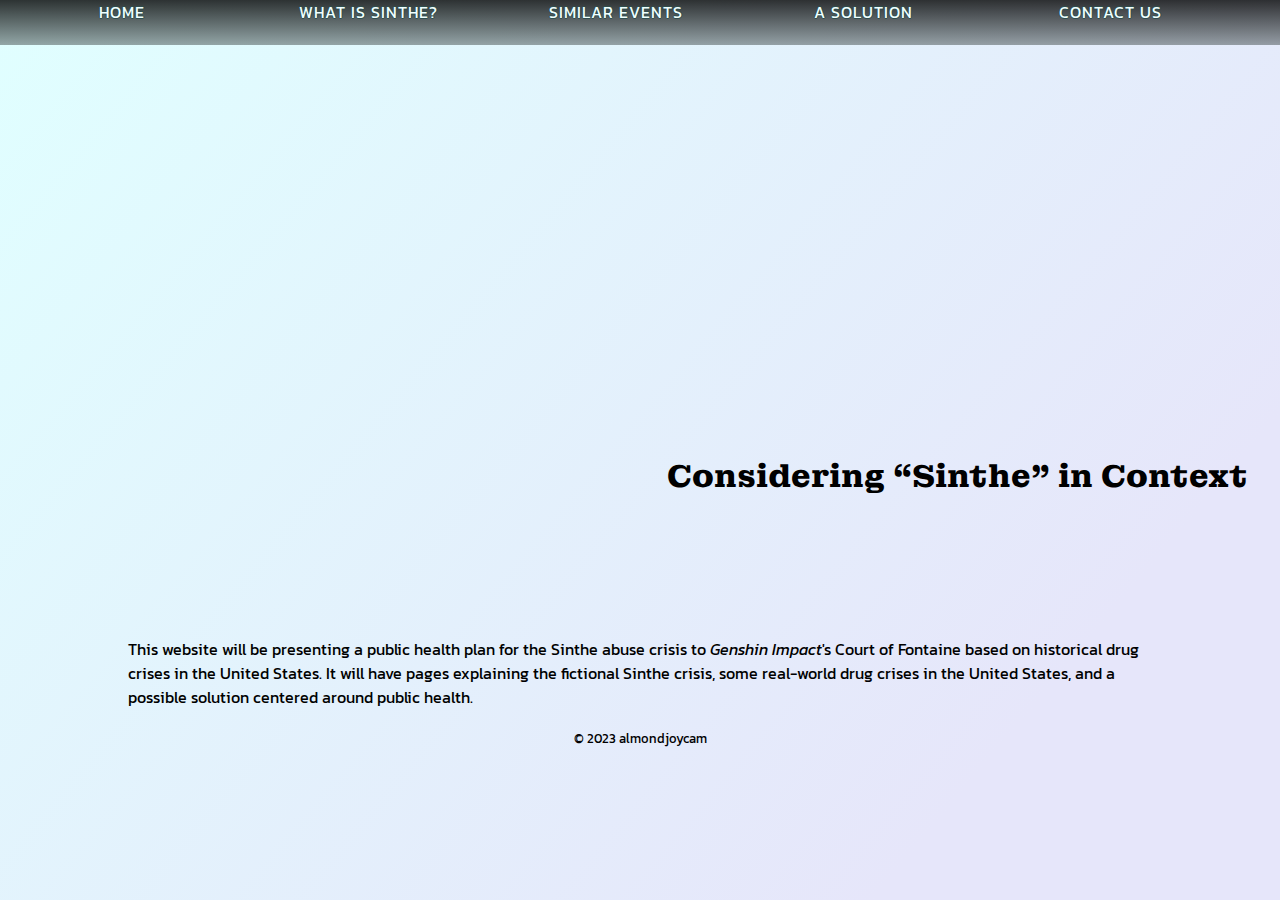
==== index.html @ 3ca5995c "Header Banner Styling" ====
<!doctype html>
<html lang="en-US">

    <head>
        <meta name="charset" content="utf-8">
        <meta name="viewport" content="width:device-width, initial-scale:0">
        <link rel="stylesheet" type="text/css" href="styles/style.css">
        <title>Considering Sinthe in Context | Home</title>
    </head>

    <body>
        <header>
            <nav>
                <ul>
                    <li><a href="index.html">Home</a></li>
                    <li><a href="sinthe.html">What is Sinthe?</a></li>
                    <li><a href="analogues.html">Similar Events</a></li>
                    <li><a href="solution.html">A Solution</a></li>
                    <li><a href="feedback.html">Contact Us</a></li>
                </ul>
            </nav>
            <h1>Considering &ldquo;Sinthe&rdquo; in Context</h1>
        </header>
        <main>
            <p>
                This website will be presenting a public health plan for the
                Sinthe abuse crisis to <em>Genshin Impact</em>'s Court of
                Fontaine based on historical drug crises in the United States.
                It will have pages explaining the fictional Sinthe
                crisis, some real-world drug crises in the United States, and a
                possible solution centered around public health.
            </p>
        </main>
        <footer>
            <small>&copy; 2023 almondjoycam</small>
        </footer>
    </body>

</html>
---- styles/style.css ----
/* Fonts */
@import url('https://fonts.googleapis.com/css2?family=Kanit:wght@300&family=Montagu+Slab:opsz@16..144&display=swap');

/* Default Rules */
html {
    width: 100%;
    height: 100%;
    overflow: scroll;
}
body {
    background: #e0ffff;
    background: linear-gradient(150deg, #e0ffff 0%, #e6e6fa 80%);
    background: -webkit-linear-gradient(320deg, #e0ffff 0%, #e6e6fa 80%);
    background: -moz-linear-gradient(150deg, #e0ffff 0%, #e6e6fa 80%);
    font-family: 'Kanit', Verdana, Geneva, Tahoma, sans-serif;
    margin: 0;
}

/* Header */
header {
    position: relative;
    height: 69vh;
    width: 100%;
    margin: 0;
    padding: 0;
}
nav {
    width: 100%;
    margin: 0;
    padding: 0;
    position: relative;
    top: 0;
    background-image: linear-gradient(rgb(0, 0, 0, 0.8), rgb(69, 79, 79, 0.5));
}
nav ul {
    margin: 0;
    padding: 0;
}
nav ul li {
    width: 100%;
    text-align: center;
    display: block;
    padding: 0;
    margin: auto;
}
nav a {
    display: inherit;
    height: 5vh;
    padding: auto;
    text-transform: uppercase;
    text-decoration: none;
    text-align: inherit;
    letter-spacing: 1px;
    /* font-weight: bold; */
    color: azure;
    text-shadow:
        1px 0 darkslategrey,
        -1px 0 darkslategrey,
        0 -1px darkslategrey,
        0 1px darkslategrey;
}
nav li:hover {
    background-color: rgba(0, 0, 0, 0.1);
    color: #e0ffff;
}
nav a:hover {
    color: inherit;
}
header img {
    position: absolute;
    top: 0;
    left: 0;
    z-index: -5;
    object-fit: cover;
    object-position: 20% 70%;
    width: 100%;
    height: 69vh;
    -webkit-mask-image: linear-gradient(black, transparent);
        mask-image: linear-gradient(black, transparent);
}
header h1 {
    text-align: right;
    position: absolute;
    top: 70%;
    right: 1em;
}
@media screen and (min-width: 768px) {
    nav ul li {
        width: 17%;
        display: inline-block;
        margin: 0 1%;
    }
    nav a {
        width: 100%;
    }
}
@media screen and (min-width: 1440px) {
    nav ul {
        width: 70%;
        margin: inherit 15%;
    }
}

/* General Content */
h1, h2, h3, h4, h5, h6 {
    font-family: 'Montagu Slab', 'Franklin Gothic Medium', 'Arial Wide', Arial, sans-serif
}
main {
    width: 80%;
    margin: auto;
}

/* Footer */
footer {
    position: static;
    bottom: 1em;
    text-align: center;
    display: block;
    width: 50%;
    margin: 0 25%;
}

/* Form */
form ol {
    margin: 1em 0;
    padding: 0 1em;
}
form li {
    display: grid;
    grid-template-columns: 100%;
    grid-template-rows: auto;
    margin: 1em;
    padding: 0;
}
form li label {
    margin-bottom: 0.5em;
}
form li input {
    width: 100%;
    padding: 0.5em;
    font: inherit;
}
form li textarea {
    resize: vertical;
    max-height: 10em;
    min-height: 2em;
    width: 100%;
    padding: 0.5em;
    font: inherit;
}

@media screen and (min-width: 480px) {
    form li {
        grid-template-columns: 40% 60%;
    }
    form li label {
        width: 30%;
        grid-column: 1 / 2;
        padding: 0.5em;
    }
    form li input, form li textarea {
        width: 100%;
        grid-column: 2 / 3;
        padding: 0.5em;
        margin: 0;
    }
}
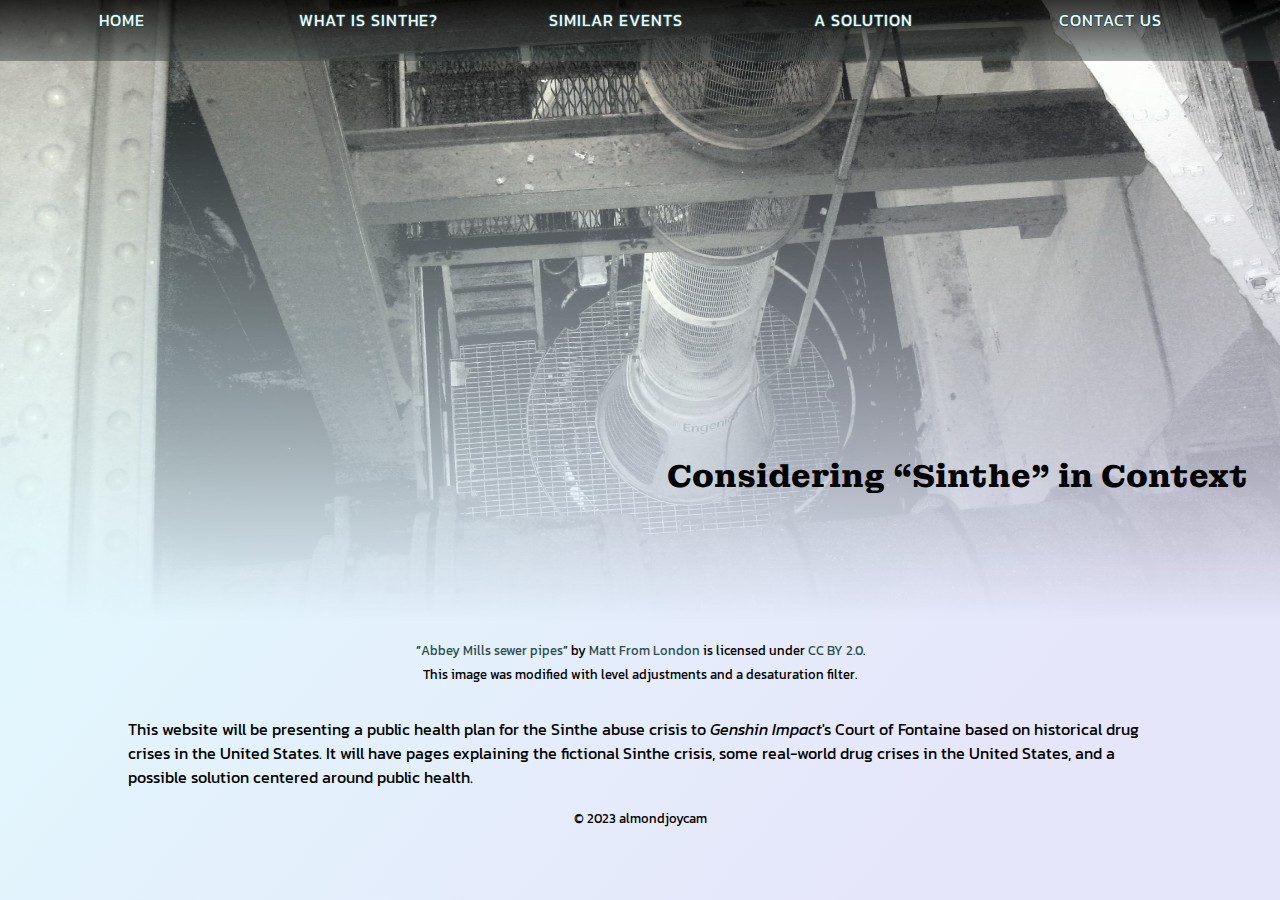
==== commit 4b8546fd: "Banner images and credits for all pages" ====
--- a/index.html
+++ b/index.html
@@ -19,8 +19,27 @@
                     <li><a href="feedback.html">Contact Us</a></li>
                 </ul>
             </nav>
+            <img src="img/underground-pipes-enhance.jpg"
+                alt="A system of pipes underground">
             <h1>Considering &ldquo;Sinthe&rdquo; in Context</h1>
         </header>
+        <aside>
+            <small>
+                &ldquo;<a
+                    href="https://www.flickr.com/photos/57868312@N00/4629017938"
+                    target="_blank">Abbey Mills sewer
+                    pipes</a>&rdquo; by <a
+                    href="https://www.flickr.com/photos/57868312@N00"
+                    target="_blank">Matt From
+                    London</a> is licensed
+                under <a
+                    href="https://creativecommons.org/licenses/by/2.0/?ref=openverse"
+                    target="_blank">CC BY
+                    2.0</a>.
+            </small><br>
+            <small>This image was modified with level adjustments and a
+                desaturation filter.</small>
+        </aside>
         <main>
             <p>
                 This website will be presenting a public health plan for the
--- a/styles/style.css
+++ b/styles/style.css
@@ -27,7 +27,7 @@
 nav {
     width: 100%;
     margin: 0;
-    padding: 0;
+    padding: 0.5em 0;
     position: relative;
     top: 0;
     background-image: linear-gradient(rgb(0, 0, 0, 0.8), rgb(69, 79, 79, 0.5));
@@ -47,6 +47,7 @@
     display: inherit;
     height: 5vh;
     padding: auto;
+    border: none;
     text-transform: uppercase;
     text-decoration: none;
     text-align: inherit;
@@ -65,6 +66,7 @@
 }
 nav a:hover {
     color: inherit;
+    border: inherit;
 }
 header img {
     position: absolute;
@@ -108,6 +110,17 @@
 main {
     width: 80%;
     margin: auto;
+}
+aside {
+    padding: 1em;
+    text-align: center;
+}
+a {
+    text-decoration: none;
+    color: darkslategrey;
+}
+a:hover {
+    border-bottom: 1px solid rgb(47, 79, 79, 0.8);
 }
 
 /* Footer */
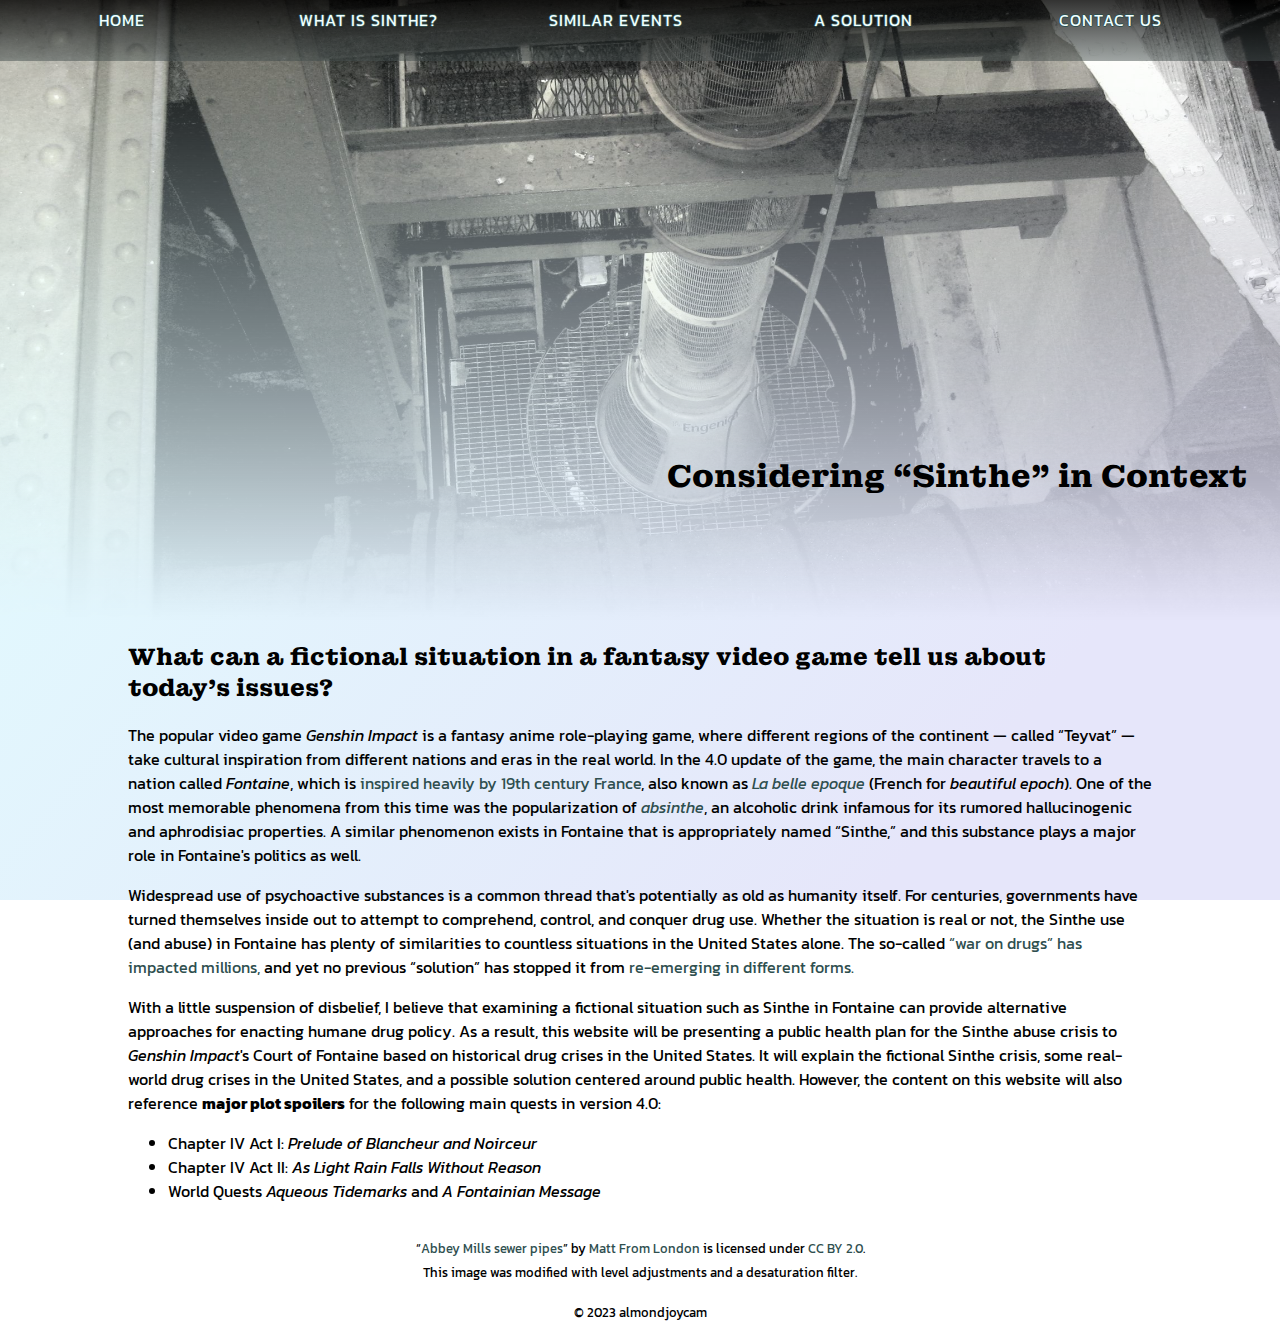
==== commit 798e3ec7: "Content on home page!" ====
--- a/index.html
+++ b/index.html
@@ -23,6 +23,75 @@
                 alt="A system of pipes underground">
             <h1>Considering &ldquo;Sinthe&rdquo; in Context</h1>
         </header>
+        <main>
+            <h2>What can a fictional situation in a fantasy video game tell us
+                about today's issues?</h2>
+            <p>
+                The popular video game <em>Genshin Impact</em> is a fantasy
+                anime role-playing game, where different regions of the
+                continent &mdash; called &ldquo;Teyvat&rdquo; &mdash; take
+                cultural inspiration from different nations and eras in the
+                real world. In the 4.0 update of the game, the main character
+                travels to a nation called <em>Fontaine</em>, which is <a
+                    href="https://genshin-impact.fandom.com/wiki/Fontaine#Cultural_References"
+                    target="_blank">inspired
+                    heavily by 19th century France</a>, also known as <a
+                    href="http://www.la-belle-epoque.de/beintroe.html"
+                    target="_blank"><em>La
+                        belle epoque</em></a> (French for <em>beautiful
+                    epoch</em>).
+                One of the most memorable phenomena from this time was the
+                popularization of <a
+                    href="https://www.britannica.com/topic/absinthe"
+                    target="_blank"><em>absinthe</em></a>, an alcoholic drink
+                infamous for its rumored hallucinogenic and aphrodisiac
+                properties. A similar phenomenon exists in Fontaine that is
+                appropriately named &ldquo;Sinthe,&rdquo; and this substance
+                plays a major role in Fontaine's politics as well.
+            </p>
+            <p>
+                Widespread use of psychoactive substances is a common thread
+                that's potentially as old as humanity itself. For centuries,
+                governments have turned themselves inside out to attempt to
+                comprehend, control, and conquer drug use. Whether the situation
+                is real or not, the Sinthe use (and abuse) in Fontaine has plenty
+                of similarities to countless situations in the United States
+                alone. The so-called <a
+                    href="https://drugpolicy.org/drug-war-stats/"
+                    target="_blank">&ldquo;war on drugs&rdquo; has impacted
+                    millions,</a> and yet no previous &ldquo;solution&rdquo; has
+                stopped it from <a
+                    href="https://www.who.int/news-room/fact-sheets/detail/opioid-overdose"
+                    target="_blank">re-emerging in different forms.</a>
+            </p>
+            <p>
+                With a little suspension of disbelief, I believe that examining a
+                fictional situation such as Sinthe in Fontaine can provide
+                alternative approaches for enacting humane drug policy. As a
+                result, this website will be presenting a public health plan for
+                the Sinthe abuse crisis to <em>Genshin Impact</em>'s Court of
+                Fontaine based on historical drug crises in the United States.
+                It will explain the fictional Sinthe crisis, some real-world
+                drug crises in the United States, and a possible solution
+                centered around public health.
+                However, the content on this website will also reference
+                <strong>major plot spoilers</strong> for the following main
+                quests in version 4.0:
+            </p>
+            <ul>
+                <li>
+                    Chapter IV Act I: <em>Prelude of Blancheur and Noirceur</em>
+                </li>
+                <li>
+                    Chapter IV Act II: <em>As Light Rain Falls Without
+                        Reason</em>
+                </li>
+                <li>
+                    World Quests <em>Aqueous Tidemarks</em> and <em>A Fontainian
+                        Message</em>
+                </li>
+            </ul>
+        </main>
         <aside>
             <small>
                 &ldquo;<a
@@ -40,16 +109,6 @@
             <small>This image was modified with level adjustments and a
                 desaturation filter.</small>
         </aside>
-        <main>
-            <p>
-                This website will be presenting a public health plan for the
-                Sinthe abuse crisis to <em>Genshin Impact</em>'s Court of
-                Fontaine based on historical drug crises in the United States.
-                It will have pages explaining the fictional Sinthe
-                crisis, some real-world drug crises in the United States, and a
-                possible solution centered around public health.
-            </p>
-        </main>
         <footer>
             <small>&copy; 2023 almondjoycam</small>
         </footer>
--- a/styles/style.css
+++ b/styles/style.css
@@ -14,6 +14,9 @@
     background: -moz-linear-gradient(150deg, #e0ffff 0%, #e6e6fa 80%);
     font-family: 'Kanit', Verdana, Geneva, Tahoma, sans-serif;
     margin: 0;
+    height: 100%;
+    background-repeat: no-repeat;
+    background-attachment: fixed;
 }
 
 /* Header */
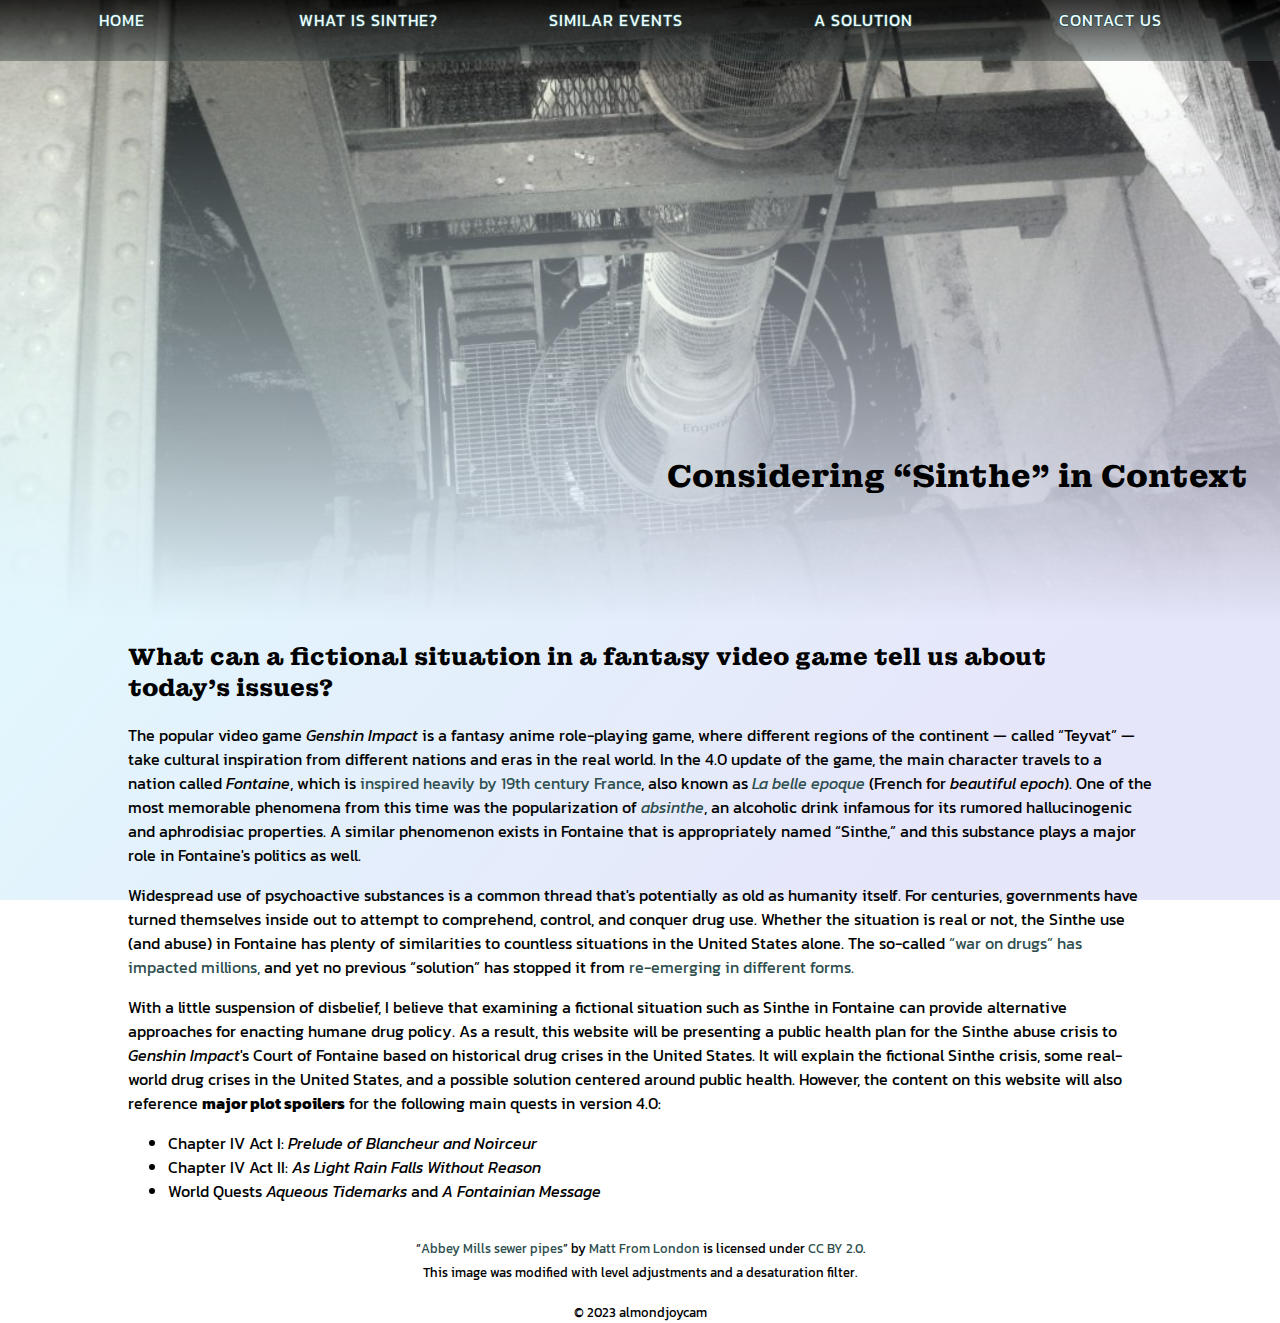
==== commit 4a9ce8a2: "Resizing images and adding responsive picture elements" ====
--- a/index.html
+++ b/index.html
@@ -5,6 +5,7 @@
         <meta name="charset" content="utf-8">
         <meta name="viewport" content="width:device-width, initial-scale:0">
         <link rel="stylesheet" type="text/css" href="styles/style.css">
+        <link rel="icon" href="img/favicon.png">
         <title>Considering Sinthe in Context | Home</title>
     </head>
 
@@ -19,8 +20,13 @@
                     <li><a href="feedback.html">Contact Us</a></li>
                 </ul>
             </nav>
-            <img src="img/underground-pipes-enhance.jpg"
-                alt="A system of pipes underground">
+            <picture>
+                <source srcset="img/underground-pipes-enhance-600.jpg" media="(max-width: 1024px)">
+                <source srcset="img/underground-pipes-enhance-1024.jpg" media="(min-width: 1024px)">
+                <source srcset="img/underground-pipes-enhance-2292.jpg" media="(min-width: 2292px)">
+                <img src="img/underground-pipes-enhance-600.jpg"
+                    alt="A system of pipes underground">
+            </picture>
             <h1>Considering &ldquo;Sinthe&rdquo; in Context</h1>
         </header>
         <main>
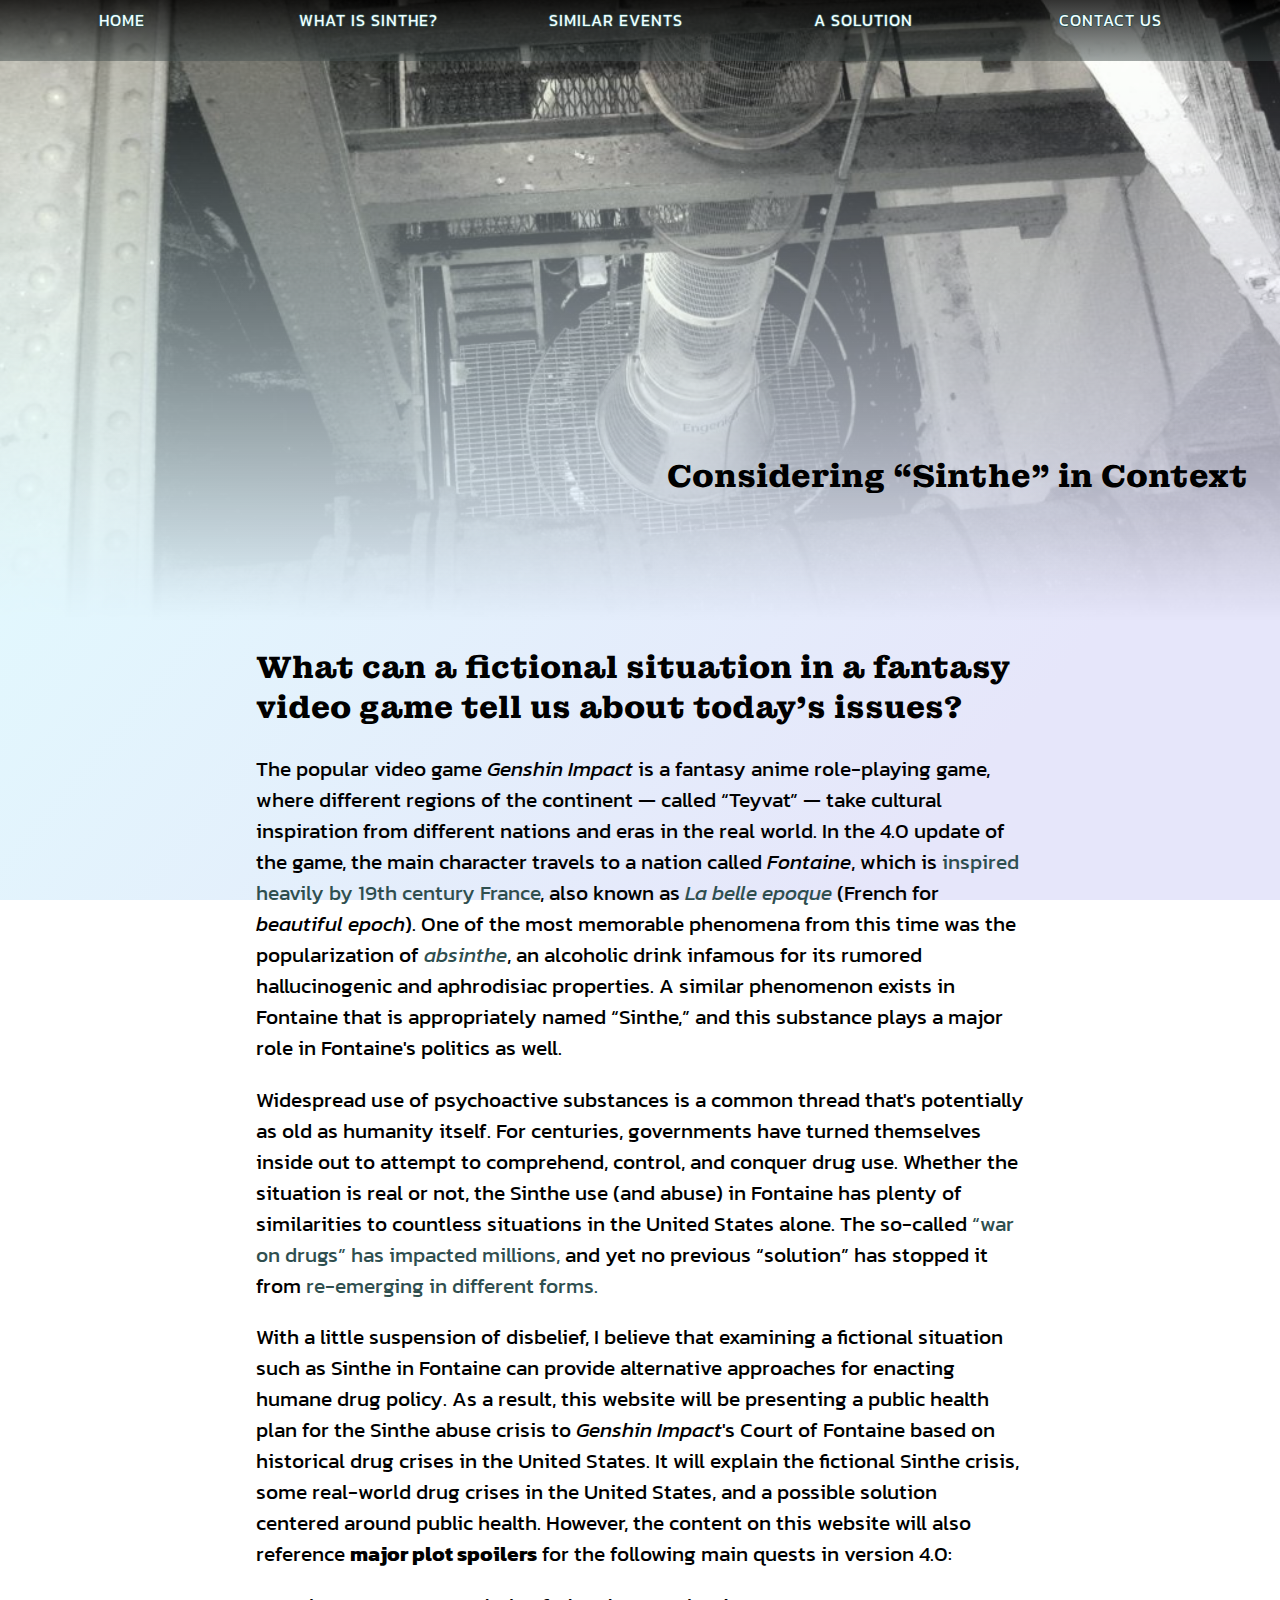
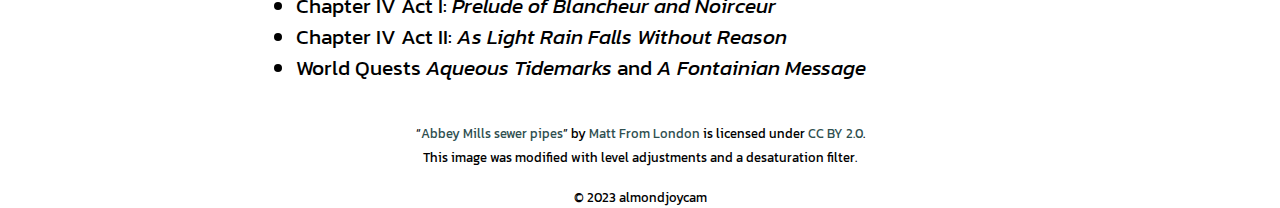
==== commit 27b23441: "Fix initial-scale meta value" ====
--- a/index.html
+++ b/index.html
@@ -3,7 +3,7 @@
 
     <head>
         <meta name="charset" content="utf-8">
-        <meta name="viewport" content="width:device-width, initial-scale:0">
+        <meta name="viewport" content="width:device-width, initial-scale:1">
         <link rel="stylesheet" type="text/css" href="styles/style.css">
         <link rel="icon" href="img/favicon.png">
         <title>Considering Sinthe in Context | Home</title>
--- a/styles/style.css
+++ b/styles/style.css
@@ -125,6 +125,24 @@
 a:hover {
     border-bottom: 1px solid rgb(47, 79, 79, 0.8);
 }
+blockquote {
+    border-left: 2px solid rgb(47, 79, 79, 0.8);
+    padding-left: 2em;
+    margin-left: 1em;
+    quotes: '\201C' '\201D';
+}
+blockquote::before {
+    content: open-quote;
+    font: 2em / 1 'Montagu Slab';
+    position: relative;
+    left: -20px;
+}
+@media screen and (min-width: 1024px) {
+    main {
+        width: 60%;
+        font-size: 1.3em;
+    }
+}
 
 /* Footer */
 footer {
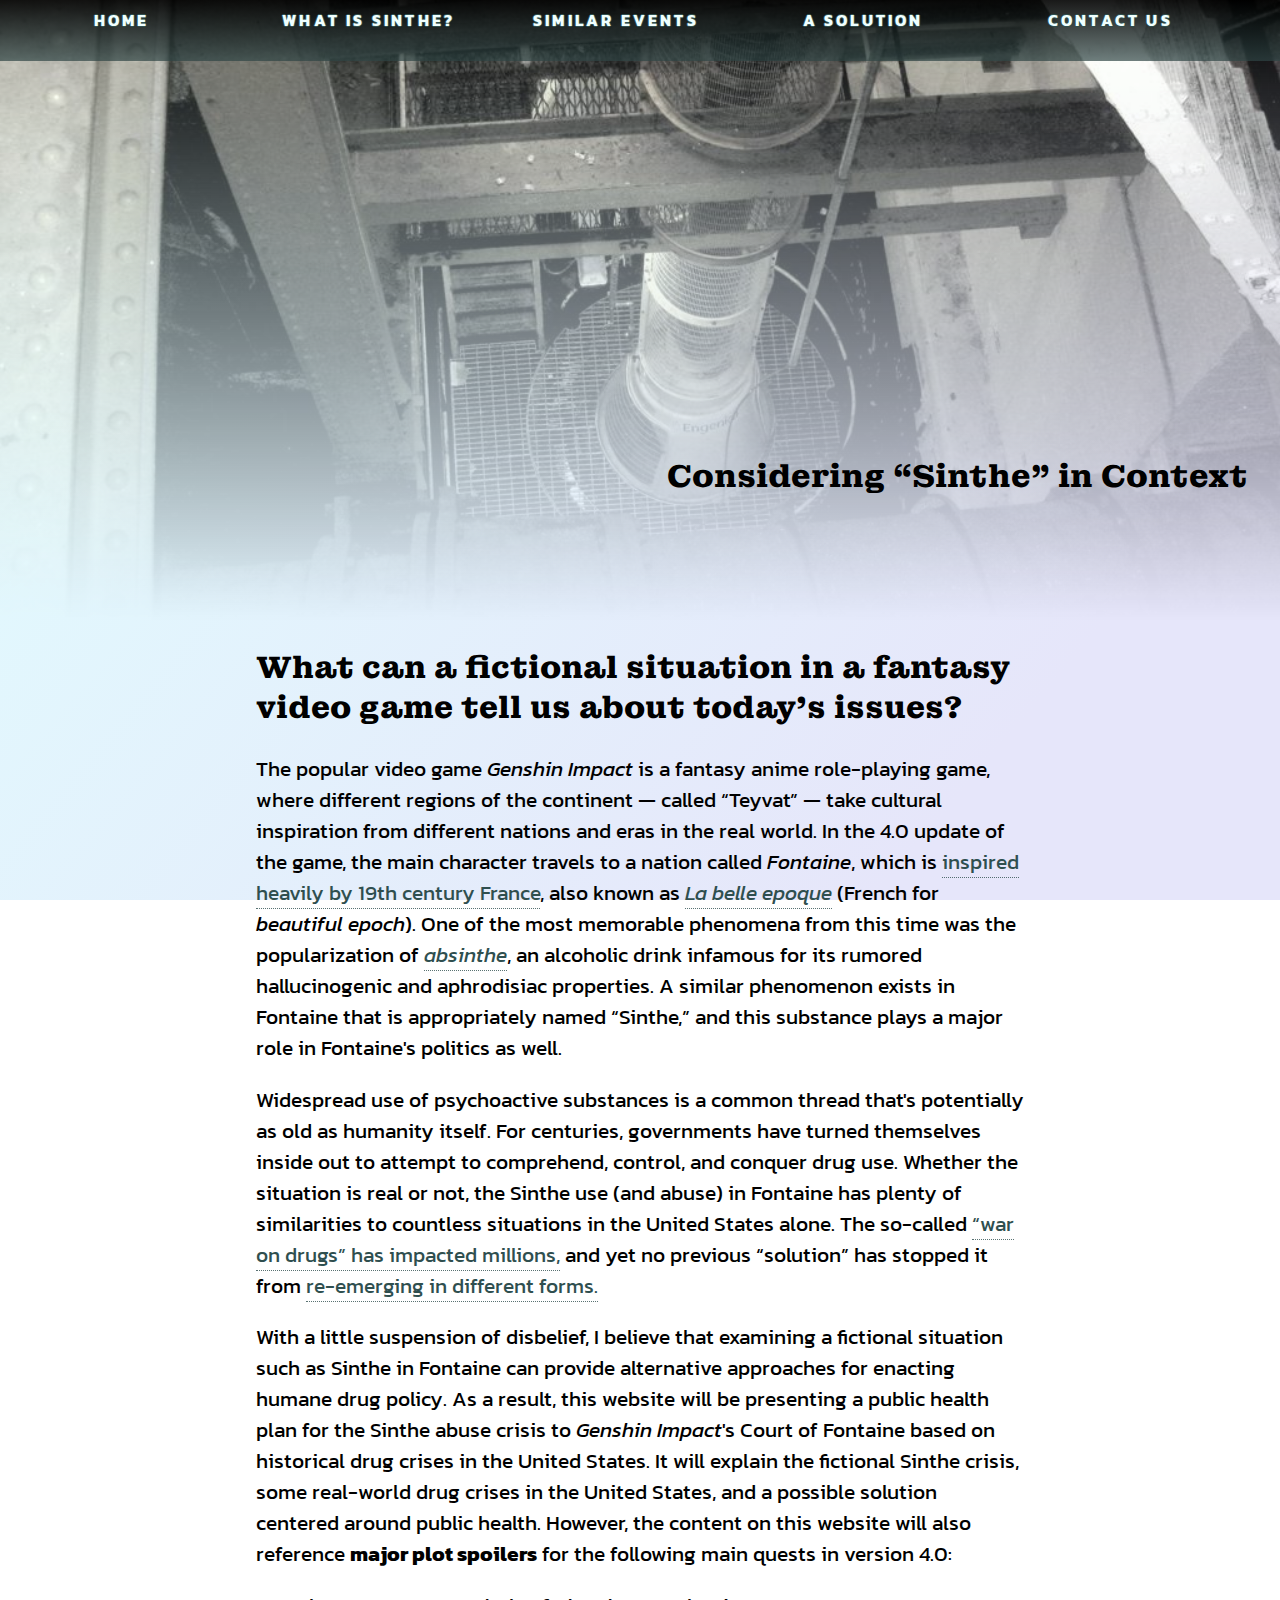
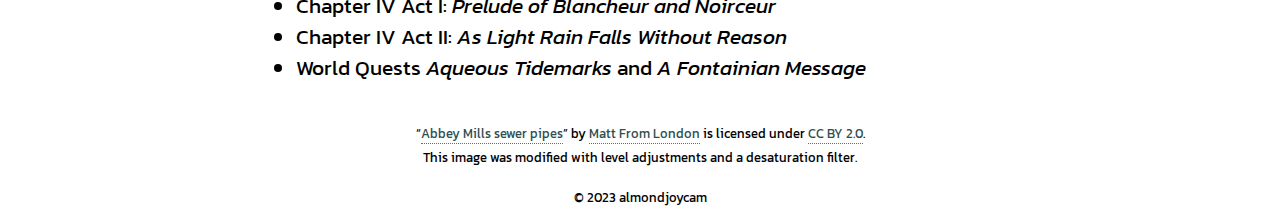
==== commit 5b83f778: "Adding fade-in animations to headers" ====
--- a/index.html
+++ b/index.html
@@ -3,8 +3,10 @@
 
     <head>
         <meta name="charset" content="utf-8">
-        <meta name="viewport" content="width:device-width, initial-scale:1">
+        <meta name="viewport" content="width=device-width, initial-scale=1">
         <link rel="stylesheet" type="text/css" href="styles/style.css">
+        <link rel="stylesheet"
+            href="https://cdnjs.cloudflare.com/ajax/libs/animate.css/4.1.1/animate.min.css" />
         <link rel="icon" href="img/favicon.png">
         <title>Considering Sinthe in Context | Home</title>
     </head>
@@ -21,13 +23,17 @@
                 </ul>
             </nav>
             <picture>
-                <source srcset="img/underground-pipes-enhance-600.jpg" media="(max-width: 1024px)">
-                <source srcset="img/underground-pipes-enhance-1024.jpg" media="(min-width: 1024px)">
-                <source srcset="img/underground-pipes-enhance-2292.jpg" media="(min-width: 2292px)">
+                <source srcset="img/underground-pipes-enhance-600.jpg"
+                    media="(max-width: 1024px)">
+                <source srcset="img/underground-pipes-enhance-1024.jpg"
+                    media="(min-width: 1024px)">
+                <source srcset="img/underground-pipes-enhance-2292.jpg"
+                    media="(min-width: 2292px)">
                 <img src="img/underground-pipes-enhance-600.jpg"
                     alt="A system of pipes underground">
             </picture>
-            <h1>Considering &ldquo;Sinthe&rdquo; in Context</h1>
+            <h1 class="animate__animated animate__fadeInDown">Considering
+                &ldquo;Sinthe&rdquo; in Context</h1>
         </header>
         <main>
             <h2>What can a fictional situation in a fantasy video game tell us
@@ -60,7 +66,8 @@
                 that's potentially as old as humanity itself. For centuries,
                 governments have turned themselves inside out to attempt to
                 comprehend, control, and conquer drug use. Whether the situation
-                is real or not, the Sinthe use (and abuse) in Fontaine has plenty
+                is real or not, the Sinthe use (and abuse) in Fontaine has
+                plenty
                 of similarities to countless situations in the United States
                 alone. The so-called <a
                     href="https://drugpolicy.org/drug-war-stats/"
@@ -71,7 +78,8 @@
                     target="_blank">re-emerging in different forms.</a>
             </p>
             <p>
-                With a little suspension of disbelief, I believe that examining a
+                With a little suspension of disbelief, I believe that examining
+                a
                 fictional situation such as Sinthe in Fontaine can provide
                 alternative approaches for enacting humane drug policy. As a
                 result, this website will be presenting a public health plan for
--- a/styles/style.css
+++ b/styles/style.css
@@ -33,7 +33,7 @@
     padding: 0.5em 0;
     position: relative;
     top: 0;
-    background-image: linear-gradient(rgb(0, 0, 0, 0.8), rgb(69, 79, 79, 0.5));
+    background-image: linear-gradient(rgb(0, 0, 0, 0.9), rgb(47, 69, 69, 0.69));
 }
 nav ul {
     margin: 0;
@@ -54,8 +54,8 @@
     text-transform: uppercase;
     text-decoration: none;
     text-align: inherit;
-    letter-spacing: 1px;
-    /* font-weight: bold; */
+    letter-spacing: 0.2em;
+    font-weight: bold;
     color: azure;
     text-shadow:
         1px 0 darkslategrey,
@@ -111,7 +111,7 @@
     font-family: 'Montagu Slab', 'Franklin Gothic Medium', 'Arial Wide', Arial, sans-serif
 }
 main {
-    width: 80%;
+    width: 85%;
     margin: auto;
 }
 aside {
@@ -121,6 +121,7 @@
 a {
     text-decoration: none;
     color: darkslategrey;
+    border-bottom: 1px dotted rgb(47, 79, 79, 0.8);
 }
 a:hover {
     border-bottom: 1px solid rgb(47, 79, 79, 0.8);
@@ -136,6 +137,22 @@
     font: 2em / 1 'Montagu Slab';
     position: relative;
     left: -20px;
+}
+dl {
+    padding: 0 1em;
+}
+dl dt {
+    font-weight: bold;
+    font-size: 1.15em;
+    margin-top: 1em;
+}
+dl dd {
+    margin: 0.6em 0;
+}
+@media screen and (hover: none) {
+    a {
+        border-bottom: 1px solid rgb(47, 79, 79, 0.8);
+    }
 }
 @media screen and (min-width: 1024px) {
     main {
